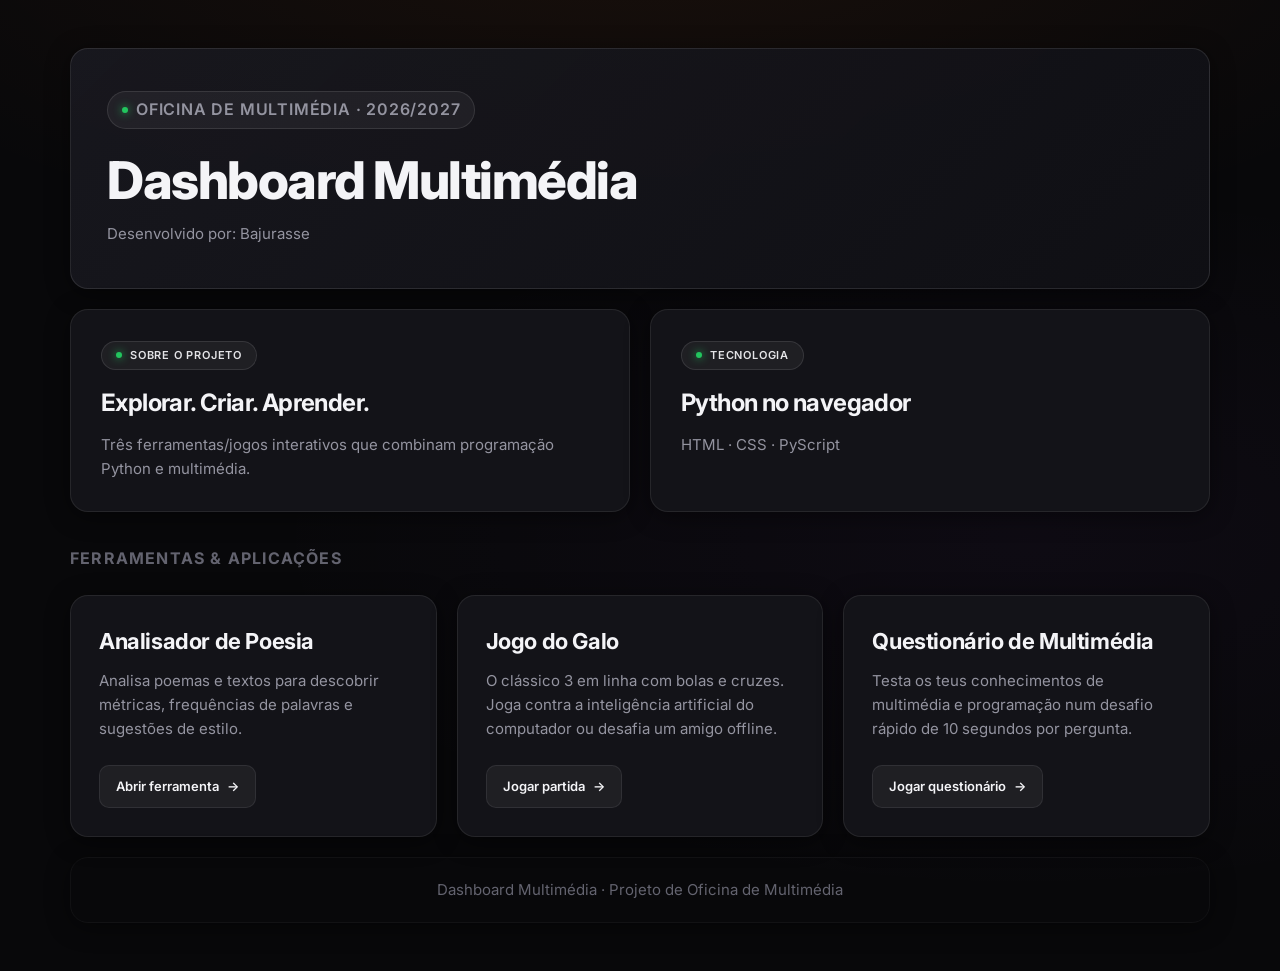
==== index.html @ f6f0ed1e "Novos ficheiros" ====
<!DOCTYPE html>
<html lang="pt-PT">
<head>
    <meta charset="UTF-8">
    <meta name="viewport" content="width=device-width, initial-scale=1.0">

    <title>Dashboard Multimédia</title>

    <link rel="preconnect" href="https://fonts.googleapis.com">
    <link rel="preconnect" href="https://fonts.gstatic.com" crossorigin>
    <link href="https://fonts.googleapis.com/css2?family=Inter:wght@400;500;600;700;800;900&display=swap" rel="stylesheet">

    <link rel="stylesheet" href="./style.css">
</head>

<body>

    <main class="dashboard">

        <section class="tile tile--hero">
            <p class="label">OFICINA DE MULTIMÉDIA · 2026/2027</p>
            <h1>Dashboard Multimédia</h1>
            <p>Desenvolvido por: Bajurasse</p>
        </section>

        <section class="tile tile--about">
            <p class="label">SOBRE O PROJETO</p>
            <h2>Explorar. Criar. Aprender.</h2>
            <p>Três ferramentas/jogos interativos que combinam programação Python e multimédia.</p>
        </section>

        <section class="tile tile--info">
            <p class="label">TECNOLOGIA</p>
            <h2>Python no navegador</h2>
            <p>HTML · CSS · PyScript</p>
        </section>

        <div class="hub-section-title">
            <h2>Ferramentas & Aplicações</h2>
        </div>

        <div class="hub-cards">

            <!-- WIDGET 1 -->
            <a href="./poesia/poetry.html" class="tile tile--hub-card">
                <div>
                    <h2>Analisador de Poesia</h2>
                    <p>Analisa poemas e textos para descobrir métricas, frequências de palavras e sugestões de estilo.</p>
                </div>
                <div class="hub-card-action">
                    Abrir ferramenta <span>→</span>
                </div>
            </a>

            <!-- WIDGET 2 -->
            <a href="./galo/galo.html" class="tile tile--hub-card">
                <div>
                    <h2>Jogo do Galo</h2>
                    <p>O clássico 3 em linha com bolas e cruzes. Joga contra a inteligência artificial do computador ou desafia um amigo offline.</p>
                </div>
                <div class="hub-card-action">
                    Jogar partida <span>→</span>
                </div>
            </a>

            <!-- WIDGET 3 -->
            <a href="./quiz/quiz.html" class="tile tile--hub-card">
                <div>
                    <h2>Questionário de Multimédia</h2>
                    <p>Testa os teus conhecimentos de multimédia e programação num desafio rápido de 10 segundos por pergunta.</p>
                </div>
                <div class="hub-card-action">
                    Jogar questionário <span>→</span>
                </div>
            </a>

        </div>

        <footer class="tile tile--footer">
            <p>Dashboard Multimédia · Projeto de Oficina de Multimédia</p>
        </footer>

    </main>

</body>
</html>
---- style.css ----
/* ==========================================================================
   TEMA MCSR PORTUGAL (MODERNO · DARK · MINIMALISTA · ALTO CONTRASTE)
   Inspirado no design system de https://www.mcsrpt.org/
   ========================================================================== */

:root {
    --bg-page: #08080a;
    --bg-surface: #101014;
    --bg-tile: #131318;
    --bg-tile-hover: #181820;
    --bg-elevated: #1c1c24;

    --border: rgba(255, 255, 255, 0.08);
    --border-hover: rgba(255, 255, 255, 0.22);
    --border-subtle: rgba(255, 255, 255, 0.04);

    --text-primary: #f4f4f7;
    --text: #f4f4f7;
    --text-muted: #9494a0;
    --muted: #9494a0;
    --text-dim: #63636f;
    --tile: #131318;
    --background: #08080a;

    /* Destaques inspirados no MCSR Portugal */
    --accent-orange: #f97316;
    --accent-amber: #fbbf24;
    --accent-purple: #a855f7;
    --accent-white: #ffffff;
    --accent-green: #22c55e;
    --accent-red: #ef4444;

    --font: 'Inter', -apple-system, BlinkMacSystemFont, 'Segoe UI', Roboto, sans-serif;
}

* {
    box-sizing: border-box;
}

body {
    margin: 0;
    padding: 48px 24px;
    background-color: var(--bg-page);
    /* Brilho ambiente subtil no fundo */
    background-image: 
        radial-gradient(ellipse 70% 40% at 50% -10%, rgba(249, 115, 22, 0.07), transparent),
        radial-gradient(ellipse 60% 40% at 80% 60%, rgba(168, 85, 247, 0.04), transparent);
    background-attachment: fixed;
    color: var(--text-primary);
    font-family: var(--font);
    line-height: 1.6;
    -webkit-font-smoothing: antialiased;
}

/* =====================================
   GRELHA DA DASHBOARD
   ===================================== */
.dashboard {
    display: grid;
    grid-template-columns: repeat(4, 1fr);
    gap: 20px;
    max-width: 1140px;
    margin: 0 auto;
}

/* =====================================
   TILES (CARTÕES DARK COM BORDA CRISTALINA)
   ===================================== */
.tile {
    background: var(--bg-tile);
    border: 1px solid var(--border);
    border-radius: 18px;
    padding: 30px;
    box-shadow: 0 4px 24px rgba(0, 0, 0, 0.45);
    transition: transform 0.2s ease, border-color 0.2s ease, background-color 0.2s ease, box-shadow 0.2s ease;
    position: relative;
    overflow: hidden;
}

.tile:hover {
    border-color: var(--border-hover);
    transform: translateY(-3px);
    box-shadow: 0 8px 30px rgba(0, 0, 0, 0.65);
}

.tile--hero {
    grid-column: span 4;
    background: linear-gradient(135deg, rgba(25, 25, 32, 0.9) 0%, rgba(16, 16, 21, 0.95) 100%);
    border: 1px solid rgba(255, 255, 255, 0.1);
    padding: 42px 36px;
}

.tile--about,
.tile--info {
    grid-column: span 2;
    background: var(--bg-tile);
}

.tile--poetry,
.tile--galo,
.tile--quiz {
    grid-column: span 2;
}

.tile--footer {
    grid-column: span 4;
    text-align: center;
    background: transparent;
    border: 1px solid var(--border-subtle);
    padding: 20px;
}

.tile--footer p {
    color: var(--text-dim) !important;
    font-size: 13px;
    margin: 0;
}

/* =====================================
   ETIQUETA PILL BADGE (ESTILO MCSRPT.ORG)
   ===================================== */
.label {
    display: inline-flex;
    align-items: center;
    gap: 8px;
    padding: 5px 14px;
    background: rgba(255, 255, 255, 0.05);
    border: 1px solid rgba(255, 255, 255, 0.1);
    border-radius: 999px;
    color: #e4e4e7;
    font-size: 11px;
    font-weight: 600;
    letter-spacing: 0.8px;
    text-transform: uppercase;
    margin-bottom: 14px;
    user-select: none;
}

/* Ponto verde brilhante como na badge de mcsrpt.org */
.label::before {
    content: '';
    width: 6px;
    height: 6px;
    border-radius: 50%;
    background: var(--accent-green);
    box-shadow: 0 0 8px var(--accent-green);
}

/* =====================================
   TIPOGRAFIA
   ===================================== */
h1 {
    font-size: 46px;
    font-weight: 800;
    letter-spacing: -1.2px;
    line-height: 1.15;
    margin: 8px 0 12px 0;
    color: var(--text-primary);
}

h2 {
    font-size: 24px;
    font-weight: 700;
    letter-spacing: -0.6px;
    margin: 0 0 10px 0;
    color: var(--text-primary);
}

h3 {
    font-size: 18px;
    font-weight: 700;
    margin: 12px 0 8px 0;
    color: var(--text-primary);
}

h4 {
    font-size: 14px;
    font-weight: 600;
    color: var(--text-muted);
    margin: 12px 0 4px 0;
}

p {
    margin: 0;
    line-height: 1.6;
}

.tile p:not(.label) {
    color: var(--text-muted);
    font-size: 15px;
}

.tile--hero h1 {
    font-size: 52px;
    letter-spacing: -1.5px;
}

.tile--hero p {
    font-size: 16px;
    color: var(--text-muted);
}

/* =====================================
   FORMULÁRIOS & CAMPOS
   ===================================== */
label {
    display: block;
    margin-top: 18px;
    margin-bottom: 6px;
    font-size: 13px;
    font-weight: 600;
    color: var(--text-muted);
    text-transform: uppercase;
    letter-spacing: 0.5px;
}

textarea,
input[type="number"],
input[type="text"] {
    width: 100%;
    padding: 14px 16px;
    margin-bottom: 12px;
    background: #0d0d10;
    border: 1px solid var(--border);
    border-radius: 12px;
    font-family: inherit;
    font-size: 14px;
    color: var(--text-primary);
    transition: border-color 0.2s ease, box-shadow 0.2s ease;
}

textarea:focus,
input:focus {
    outline: none;
    border-color: rgba(255, 255, 255, 0.4);
    box-shadow: 0 0 0 3px rgba(255, 255, 255, 0.08);
}

textarea {
    min-height: 130px;
    resize: vertical;
}

/* =====================================
   BOTÕES (ESTILO MCSRPT.ORG)
   ===================================== */
button {
    display: inline-flex;
    align-items: center;
    justify-content: center;
    gap: 8px;
    padding: 12px 22px;
    border: none;
    border-radius: 10px;
    background: var(--accent-white);
    color: #09090b;
    font-family: inherit;
    font-weight: 600;
    font-size: 14px;
    cursor: pointer;
    transition: transform 0.15s ease, opacity 0.15s ease, background-color 0.15s ease, box-shadow 0.15s ease;
    margin-top: 8px;
}

button:hover {
    background: #e4e4e7;
    transform: translateY(-1px);
    box-shadow: 0 4px 16px rgba(255, 255, 255, 0.15);
}

button:active {
    transform: translateY(0);
}

button:disabled {
    opacity: 0.5;
    cursor: not-allowed;
    transform: none !important;
    box-shadow: none !important;
}

/* =====================================
   CAIXA DE RESULTADOS
   ===================================== */
.result {
    margin-top: 20px;
    padding: 18px 20px;
    background: rgba(255, 255, 255, 0.03);
    border: 1px solid var(--border);
    border-radius: 14px;
    line-height: 1.7;
    font-size: 14px;
    color: var(--text-muted);
}

.result h3 {
    margin-top: 0;
    color: var(--text-primary);
}

.result h4 {
    color: var(--accent-orange);
}

/* =====================================
   REESCRITA COM SINÓNIMOS (POESIA)
   ===================================== */
.btn-rewrite {
    display: inline-flex;
    align-items: center;
    gap: 8px;
    margin-top: 16px;
    padding: 12px 20px;
    border-radius: 10px;
    background: var(--accent-white);
    color: #09090b;
    border: 1px solid var(--accent-white);
    font-weight: 600;
    font-size: 14px;
    cursor: pointer;
    transition: all 0.2s ease;
}

.btn-rewrite:hover {
    background: #e4e4e7;
    border-color: #e4e4e7;
    transform: translateY(-1px);
    box-shadow: 0 4px 16px rgba(255, 255, 255, 0.15);
}

.rewrite-box {
    margin-top: 18px;
    padding: 20px 22px;
    background: var(--bg-surface);
    border: 1px solid var(--border);
    border-radius: 14px;
    box-shadow: 0 4px 20px rgba(0, 0, 0, 0.5);
    animation: fadeIn 0.3s ease-in-out;
}

@keyframes fadeIn {
    from { opacity: 0; transform: translateY(6px); }
    to { opacity: 1; transform: translateY(0); }
}

.rewrite-box h3 {
    margin-top: 0;
    color: var(--text-primary);
    display: flex;
    align-items: center;
    gap: 8px;
}

.rewrite-stats {
    font-size: 13px;
    color: var(--text-muted);
    margin-bottom: 12px;
}

.rewritten-poem {
    font-style: italic;
    line-height: 1.8;
    color: #e4e4e7;
    white-space: pre-wrap;
    background: rgba(255, 255, 255, 0.02);
    padding: 16px 18px;
    border-radius: 10px;
    border-left: 3px solid var(--border-hover);
    font-size: 15px;
}

.synonym-word {
    background: rgba(255, 255, 255, 0.1);
    color: var(--accent-white);
    padding: 2px 6px;
    border-radius: 4px;
    font-weight: 600;
    border: 1px solid var(--border-hover);
}

/* =====================================
   CARTÕES DO HUB PRINCIPAL
   ===================================== */
.hub-section-title {
    grid-column: span 4;
    margin-top: 14px;
    margin-bottom: -6px;
}

.hub-section-title h2 {
    font-size: 16px;
    font-weight: 700;
    color: var(--text-dim);
    letter-spacing: 1.2px;
    text-transform: uppercase;
}

.hub-cards {
    grid-column: span 4;
    display: grid;
    grid-template-columns: repeat(3, 1fr);
    gap: 20px;
}

.tile--hub-card {
    display: flex;
    flex-direction: column;
    justify-content: space-between;
    text-decoration: none;
    color: inherit;
    cursor: pointer;
    background: var(--bg-tile);
    border: 1px solid var(--border);
    border-radius: 18px;
    padding: 28px;
}

.tile--hub-card h2 {
    margin-top: 0;
    margin-bottom: 10px;
    font-size: 22px;
    letter-spacing: -0.4px;
    color: var(--text-primary);
    transition: color 0.2s ease;
}

.tile--hub-card p {
    font-size: 14px;
    color: var(--text-muted);
    line-height: 1.6;
}

.hub-card-action {
    display: inline-flex;
    align-items: center;
    gap: 8px;
    margin-top: 24px;
    padding: 10px 16px;
    background: rgba(255, 255, 255, 0.05);
    border: 1px solid rgba(255, 255, 255, 0.08);
    border-radius: 10px;
    font-weight: 600;
    font-size: 13px;
    color: var(--text-primary);
    width: fit-content;
    transition: all 0.2s ease;
}

.tile--hub-card:hover .hub-card-action {
    background: var(--accent-white);
    color: #09090b;
    border-color: var(--accent-white);
    box-shadow: 0 4px 16px rgba(255, 255, 255, 0.2);
}

.tile--hub-card:hover .hub-card-action span {
    transform: translateX(4px);
}

.hub-card-action span {
    transition: transform 0.2s ease;
}

/* =====================================
   PÁGINAS INDIVIDUAIS DOS WIDGETS
   ===================================== */
.widget-container {
    max-width: 740px;
    margin: 0 auto;
    display: flex;
    flex-direction: column;
    gap: 22px;
}

.nav-header {
    display: flex;
    justify-content: space-between;
    align-items: center;
    padding: 8px 0;
}

.back-link {
    display: inline-flex;
    align-items: center;
    gap: 8px;
    text-decoration: none;
    color: var(--text-muted);
    background: var(--bg-tile);
    border: 1px solid var(--border);
    padding: 10px 18px;
    border-radius: 12px;
    font-size: 13px;
    font-weight: 600;
    transition: all 0.2s ease;
}

.back-link:hover {
    background: rgba(255, 255, 255, 0.1);
    color: var(--text-primary);
    border-color: rgba(255, 255, 255, 0.25);
    transform: translateX(-3px);
}

.nav-brand {
    font-size: 12px;
    font-weight: 700;
    color: var(--text-dim);
    letter-spacing: 1.2px;
    text-transform: uppercase;
}

.tile--single {
    width: 100%;
}

/* =====================================
   WIDGET 3: QUESTIONÁRIO & TEMPORIZADOR
   ===================================== */
.quiz-top-bar {
    display: flex;
    justify-content: flex-end;
    align-items: center;
    margin-bottom: 8px;
}

.quiz-timer {
    display: inline-flex;
    align-items: center;
    gap: 8px;
    background: #0f0f13;
    color: var(--text-primary);
    padding: 7px 16px;
    border-radius: 999px;
    font-size: 13px;
    font-weight: 700;
    border: 1px solid var(--border);
    transition: all 0.2s ease;
}

.timer-urgente {
    color: var(--accent-red) !important;
    background: rgba(239, 68, 68, 0.15) !important;
    border-color: rgba(239, 68, 68, 0.4) !important;
    animation: timer-pulse 0.5s infinite alternate;
}

@keyframes timer-pulse {
    from { transform: scale(1); }
    to { transform: scale(1.06); }
}

.timer-bar-track {
    width: 100%;
    height: 4px;
    background: #181820;
    border-radius: 99px;
    overflow: hidden;
    margin-top: 10px;
    margin-bottom: 22px;
}

.timer-bar-fill {
    height: 100%;
    width: 100%;
    background: var(--accent-orange);
    border-radius: 99px;
    transition: width 1s linear, background-color 0.3s ease;
}

.timer-bar-fill.bar-urgente {
    background: var(--accent-red) !important;
    box-shadow: 0 0 10px var(--accent-red);
}

#quiz-question {
    font-size: 18px;
    font-weight: 700;
    margin-top: 20px;
    margin-bottom: 12px;
    color: var(--text-primary);
}

#quiz-options {
    display: grid;
    gap: 10px;
    margin-top: 14px;
}

.quiz-option {
    display: block;
    width: 100%;
    text-align: left;
    padding: 15px 18px;
    border: 1px solid var(--border);
    border-radius: 12px;
    background: #0e0e12;
    color: var(--text-primary);
    font-size: 14px;
    font-weight: 500;
    cursor: pointer;
    transition: all 0.2s ease;
    margin: 0;
}

.quiz-option:hover:not(:disabled) {
    background: #181820;
    border-color: rgba(255, 255, 255, 0.2);
    transform: translateX(4px);
}

.quiz-option:disabled {
    cursor: default;
}

.quiz-option.correct {
    background: rgba(34, 197, 94, 0.14) !important;
    border-color: #22c55e !important;
    color: #4ade80 !important;
    font-weight: 600;
}

.quiz-option.incorrect {
    background: rgba(239, 68, 68, 0.14) !important;
    border-color: #ef4444 !important;
    color: #f87171 !important;
    font-weight: 600;
}

/* =====================================
   ANIMAÇÃO DE EXPLOSÃO DA BOMBA
   ===================================== */
.shake-screen {
    animation: screen-shake 0.6s cubic-bezier(0.36, 0.07, 0.19, 0.97) both;
}

@keyframes screen-shake {
    0%, 100% { transform: translate(0, 0) rotate(0deg); }
    15% { transform: translate(-8px, 6px) rotate(-1.5deg); }
    30% { transform: translate(7px, -6px) rotate(1.5deg); }
    45% { transform: translate(-6px, 4px) rotate(-1deg); }
    60% { transform: translate(5px, -3px) rotate(1deg); }
    75% { transform: translate(-3px, 2px) rotate(-0.5deg); }
    90% { transform: translate(2px, -1px) rotate(0.5deg); }
}

.explosion-overlay {
    position: fixed;
    inset: 0;
    background: radial-gradient(circle, rgba(249, 115, 22, 0.35) 0%, rgba(9, 9, 11, 0.94) 85%);
    backdrop-filter: blur(8px);
    display: flex;
    align-items: center;
    justify-content: center;
    z-index: 2500;
    opacity: 0;
    pointer-events: none;
    transition: opacity 0.25s ease;
}

.explosion-overlay.active {
    opacity: 1;
    pointer-events: auto;
}

.explosion-overlay.hidden {
    display: none;
}

.explosion-card {
    position: relative;
    display: flex;
    flex-direction: column;
    align-items: center;
    justify-content: center;
    text-align: center;
    padding: 36px 30px;
    background: #111116;
    border: 2px solid var(--accent-orange);
    border-radius: 24px;
    box-shadow: 0 16px 50px rgba(249, 115, 22, 0.35), 0 0 60px rgba(249, 115, 22, 0.2);
    animation: blast-pop 0.5s cubic-bezier(0.175, 0.885, 0.32, 1.275) forwards;
    max-width: 360px;
    width: 90%;
}

@keyframes blast-pop {
    0% { transform: scale(0.3) rotate(-10deg); opacity: 0; }
    60% { transform: scale(1.12) rotate(4deg); opacity: 1; }
    100% { transform: scale(1) rotate(0deg); opacity: 1; }
}

.shockwave {
    position: absolute;
    width: 140px;
    height: 140px;
    border-radius: 50%;
    border: 4px solid var(--accent-orange);
    box-shadow: 0 0 25px var(--accent-orange);
    animation: expand-shockwave 1.4s cubic-bezier(0.1, 0.8, 0.3, 1) infinite;
    pointer-events: none;
}

@keyframes expand-shockwave {
    0% { transform: scale(0.4); opacity: 1; }
    100% { transform: scale(2.8); opacity: 0; }
}

.bomb-blast-icon {
    font-size: 72px;
    line-height: 1;
    margin-bottom: 12px;
}

.boom-title {
    font-size: 40px;
    font-weight: 900;
    letter-spacing: 2px;
    color: var(--accent-orange);
    text-shadow: 0 0 25px rgba(249, 115, 22, 0.6);
    margin: 6px 0 2px 0;
}

.boom-subtitle {
    font-size: 16px;
    font-weight: 700;
    color: var(--text-primary);
    margin: 4px 0 14px 0;
}

.boom-dismiss-hint {
    font-size: 12px;
    color: var(--text-dim);
    background: rgba(255, 255, 255, 0.05);
    padding: 6px 14px;
    border-radius: 20px;
    font-weight: 600;
}

.explosion-particles {
    position: absolute;
    inset: 0;
    pointer-events: none;
}

.particle {
    position: absolute;
    font-size: 26px;
    animation: fly-out 1.2s ease-out forwards;
}

.p1 { top: 5%; left: 10%; --tx: -50px; --ty: -40px; }
.p2 { top: 10%; right: 10%; --tx: 50px; --ty: -35px; }
.p3 { bottom: 15%; left: 8%; --tx: -45px; --ty: 40px; }
.p4 { bottom: 12%; right: 8%; --tx: 45px; --ty: 45px; }
.p5 { top: 50%; left: -5%; --tx: -40px; --ty: 0px; }
.p6 { top: 50%; right: -5%; --tx: 40px; --ty: 0px; }

@keyframes fly-out {
    0% { transform: translate(0, 0) scale(0.5); opacity: 0; }
    40% { opacity: 1; }
    100% { transform: translate(var(--tx), var(--ty)) scale(1.3); opacity: 0; }
}

/* =====================================
   WIDGET 2: JOGO DO GALO
   ===================================== */
.galo-wrapper {
    display: flex;
    flex-direction: column;
    align-items: center;
    gap: 18px;
    margin-top: 18px;
}

/* Segmented Control para Modos */
.galo-mode-selector {
    display: flex;
    gap: 6px;
    background: #0d0d10;
    border: 1px solid var(--border);
    padding: 5px;
    border-radius: 12px;
    max-width: 100%;
}

.mode-btn {
    padding: 8px 16px;
    border: none;
    border-radius: 8px;
    background: transparent;
    color: var(--text-muted);
    font-weight: 600;
    font-size: 13px;
    cursor: pointer;
    transition: all 0.2s ease;
    margin: 0;
}

.mode-btn:hover {
    color: var(--text-primary);
}

.mode-btn.active {
    background: #24242e;
    color: #ffffff;
    box-shadow: 0 2px 8px rgba(0, 0, 0, 0.5);
}

/* Seletor de Dificuldade */
.difficulty-selector {
    display: flex;
    align-items: center;
    gap: 10px;
    background: #0d0d10;
    padding: 6px 14px;
    border-radius: 12px;
    border: 1px solid var(--border);
}

.difficulty-label {
    font-size: 11px;
    font-weight: 700;
    color: var(--text-dim);
    text-transform: uppercase;
    letter-spacing: 0.8px;
}

.difficulty-buttons {
    display: flex;
    gap: 4px;
}

.diff-btn {
    padding: 5px 12px;
    border: none;
    border-radius: 6px;
    background: transparent;
    color: var(--text-muted);
    font-size: 12px;
    font-weight: 600;
    cursor: pointer;
    transition: all 0.2s ease;
    margin: 0;
}

.diff-btn:hover {
    color: var(--text-primary);
}

.diff-btn.active {
    background: #24242e;
    color: #ffffff;
}

/* Placar */
.galo-scoreboard {
    display: grid;
    grid-template-columns: repeat(3, 1fr);
    gap: 12px;
    width: 100%;
    max-width: 360px;
}

.score-card {
    background: #0d0d10;
    padding: 12px 8px;
    border-radius: 12px;
    border: 1px solid var(--border);
    text-align: center;
}

.score-title {
    font-size: 11px;
    font-weight: 700;
    color: var(--text-dim);
    text-transform: uppercase;
    letter-spacing: 0.8px;
}

.score-val {
    font-size: 26px;
    font-weight: 800;
    color: var(--text-primary);
    margin-top: 2px;
}

.galo-status {
    font-size: 16px;
    font-weight: 700;
    text-align: center;
    min-height: 24px;
    color: var(--text-primary);
}

/* Quadrícula 3x3 */
.galo-board {
    display: grid;
    grid-template-columns: repeat(3, 92px);
    grid-template-rows: repeat(3, 92px);
    gap: 10px;
    background: #09090c;
    border: 1px solid var(--border);
    padding: 12px;
    border-radius: 20px;
    box-shadow: inset 0 2px 10px rgba(0, 0, 0, 0.6);
}

.galo-cell {
    background: #14141a;
    border: 1px solid rgba(255, 255, 255, 0.06);
    border-radius: 14px;
    font-size: 44px;
    font-weight: 800;
    display: flex;
    align-items: center;
    justify-content: center;
    cursor: pointer;
    transition: transform 0.15s ease, background-color 0.2s ease, border-color 0.2s ease;
    box-shadow: 0 4px 12px rgba(0, 0, 0, 0.3);
    margin: 0;
    padding: 0;
    user-select: none;
}

.galo-cell:hover:not(:disabled) {
    transform: scale(1.04);
    background: #1c1c24;
    border-color: rgba(255, 255, 255, 0.2);
}

.galo-cell.cell--x {
    color: var(--accent-purple);
    text-shadow: 0 0 16px rgba(168, 85, 247, 0.4);
}

.galo-cell.cell--o {
    color: var(--accent-orange);
    text-shadow: 0 0 16px rgba(249, 115, 22, 0.4);
}

.galo-cell.cell--winner {
    background: rgba(34, 197, 94, 0.2) !important;
    border-color: var(--accent-green) !important;
    color: #4ade80 !important;
    box-shadow: 0 0 20px rgba(34, 197, 94, 0.4);
    animation: winner-pulse 0.6s infinite alternate;
}

@keyframes winner-pulse {
    from { transform: scale(1); }
    to { transform: scale(1.06); }
}

.btn-reset {
    margin-top: 6px;
    padding: 10px 20px;
    border-radius: 10px;
    background: rgba(255, 255, 255, 0.05);
    color: var(--text-primary);
    font-weight: 600;
    font-size: 13px;
    cursor: pointer;
    border: 1px solid var(--border);
    transition: all 0.2s ease;
}

.btn-reset:hover {
    background: rgba(255, 255, 255, 0.12);
    border-color: rgba(255, 255, 255, 0.25);
    color: #ffffff;
}

/* Modal de Resultado do Jogo do Galo */
.galo-result-overlay {
    position: fixed;
    inset: 0;
    display: flex;
    align-items: center;
    justify-content: center;
    z-index: 2300;
    opacity: 0;
    pointer-events: none;
    transition: opacity 0.3s ease;
}

.galo-result-overlay.active {
    opacity: 1;
    pointer-events: auto;
}

.galo-result-overlay.hidden {
    display: none;
}

.result-backdrop {
    position: absolute;
    inset: 0;
    background: rgba(8, 8, 10, 0.85);
    backdrop-filter: blur(6px);
}

.result-modal {
    position: relative;
    background: #121217;
    border: 2px solid var(--border);
    border-radius: 24px;
    padding: 34px 28px;
    text-align: center;
    max-width: 380px;
    width: 90%;
    box-shadow: 0 20px 50px rgba(0, 0, 0, 0.8);
    transform: scale(0.7) translateY(30px);
    transition: transform 0.4s cubic-bezier(0.175, 0.885, 0.32, 1.275);
    z-index: 2;
}

.galo-result-overlay.active .result-modal {
    transform: scale(1) translateY(0);
}

.result-modal.modal--win {
    border-color: var(--accent-green);
    box-shadow: 0 0 40px rgba(34, 197, 94, 0.25);
}

.result-modal.modal--loss {
    border-color: var(--accent-red);
    box-shadow: 0 0 40px rgba(239, 68, 68, 0.25);
}

.result-modal.modal--draw {
    border-color: var(--accent-orange);
    box-shadow: 0 0 40px rgba(249, 115, 22, 0.25);
}

.result-icon {
    font-size: 64px;
    line-height: 1;
    margin-bottom: 12px;
    animation: bounce-icon 0.8s infinite alternate ease-in-out;
}

@keyframes bounce-icon {
    from { transform: translateY(0) scale(1); }
    to { transform: translateY(-8px) scale(1.1); }
}

.result-title {
    font-size: 26px;
    font-weight: 800;
    margin-bottom: 8px;
    color: var(--text-primary);
}

.result-modal.modal--win .result-title {
    color: #4ade80;
}

.result-modal.modal--loss .result-title {
    color: #f87171;
}

.result-modal.modal--draw .result-title {
    color: #fbbf24;
}

.result-message {
    font-size: 14px;
    color: var(--text-muted);
    line-height: 1.6;
    margin-bottom: 24px;
}

.btn-play-again {
    padding: 12px 24px;
    border: none;
    border-radius: 10px;
    background: var(--accent-white);
    color: #09090b;
    font-weight: 700;
    font-size: 14px;
    cursor: pointer;
    box-shadow: 0 4px 16px rgba(255, 255, 255, 0.2);
    transition: transform 0.2s ease, opacity 0.2s ease;
    margin: 0;
}

.btn-play-again:hover {
    background: #e4e4e7;
    transform: translateY(-2px);
}

/* =====================================
   ECRÃ DE CARREGAMENTO (PYSCRIPT)
   ===================================== */
.loading {
    position: fixed;
    inset: 0;
    background: var(--bg-page);
    display: flex;
    flex-direction: column;
    align-items: center;
    justify-content: center;
    z-index: 10000;
}

.spinner {
    width: 38px;
    height: 38px;
    border: 3px solid rgba(255, 255, 255, 0.1);
    border-top-color: var(--accent-orange);
    border-radius: 50%;
    animation: spin .7s linear infinite;
}

.loading p {
    margin-top: 16px;
    font-size: 14px;
    color: var(--text-muted);
    font-weight: 500;
}

@keyframes spin {
    to {
        transform: rotate(360deg);
    }
}

/* =====================================
   RESPONSIVIDADE
   ===================================== */
@media (max-width: 850px) {
    body {
        padding: 32px 16px;
    }

    .dashboard {
        grid-template-columns: repeat(2, 1fr);
        gap: 16px;
    }

    .tile--hero,
    .tile--footer,
    .hub-section-title,
    .hub-cards {
        grid-column: span 2;
    }

    .hub-cards {
        grid-template-columns: 1fr;
    }

    h1 {
        font-size: 38px;
    }

    .tile--hero h1 {
        font-size: 40px;
    }
}

@media (max-width: 550px) {
    body {
        padding: 24px 12px;
    }

    .dashboard {
        grid-template-columns: 1fr;
    }

    .tile,
    .tile--hero,
    .tile--about,
    .tile--info,
    .tile--poetry,
    .tile--galo,
    .tile--quiz,
    .tile--footer,
    .hub-section-title,
    .hub-cards {
        grid-column: span 1;
    }

    .tile {
        padding: 22px;
    }

    h1 {
        font-size: 32px;
    }

    .tile--hero h1 {
        font-size: 34px;
    }
}

@media (max-width: 450px) {
    .galo-board {
        grid-template-columns: repeat(3, 76px);
        grid-template-rows: repeat(3, 76px);
        gap: 8px;
        padding: 8px;
    }
    .galo-cell {
        font-size: 36px;
        border-radius: 12px;
    }
}
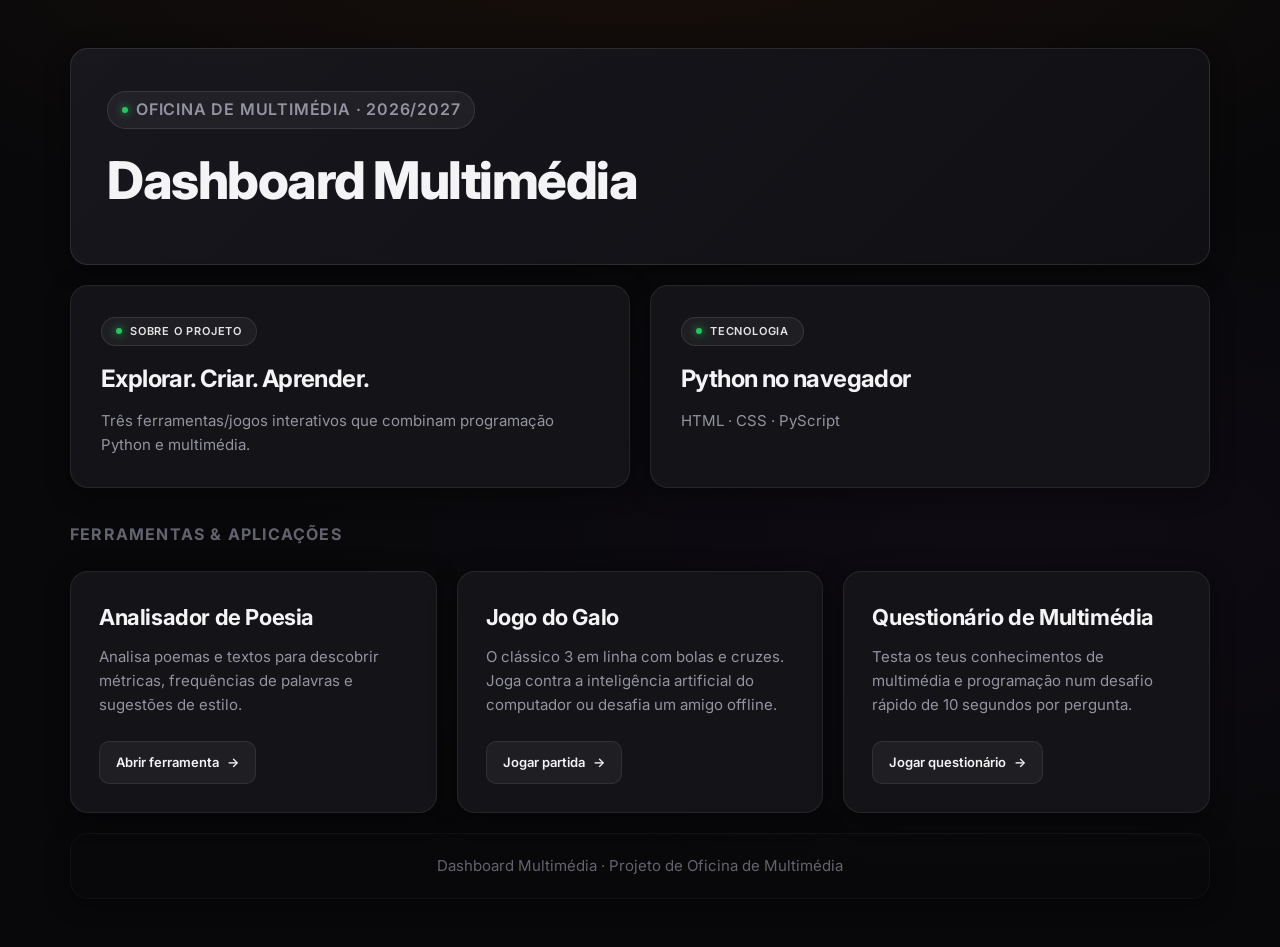
==== commit b5766082: "Add files via upload" ====
--- a/index.html
+++ b/index.html
@@ -20,7 +20,6 @@
         <section class="tile tile--hero">
             <p class="label">OFICINA DE MULTIMÉDIA · 2026/2027</p>
             <h1>Dashboard Multimédia</h1>
-            <p>Desenvolvido por: Bajurasse</p>
         </section>
 
         <section class="tile tile--about">
--- a/style.css
+++ b/style.css
@@ -300,6 +300,158 @@
 
 .result h4 {
     color: var(--accent-orange);
+}
+
+/* =====================================
+   NUVEM DE PALAVRAS (POESIA)
+   ===================================== */
+.word-cloud {
+    margin-top: 18px;
+    padding: 20px 22px;
+    background: var(--bg-surface);
+    border: 1px solid var(--border);
+    border-radius: 14px;
+    box-shadow: 0 4px 20px rgba(0, 0, 0, 0.5);
+    animation: fadeIn 0.3s ease-in-out;
+}
+
+.word-cloud h3 {
+    margin-top: 0;
+    color: var(--text-primary);
+}
+
+.cloud-legend {
+    font-size: 13px;
+    color: var(--text-muted);
+    margin-bottom: 12px;
+}
+
+.cloud-words {
+    display: flex;
+    flex-wrap: wrap;
+    align-items: center;
+    align-content: center;
+    justify-content: center;
+    gap: 8px 14px;
+    /* Área estreita e centrada para a nuvem crescer na vertical */
+    max-width: 340px;
+    min-height: 360px;
+    margin: 0 auto;
+    padding: 24px 16px;
+    background: rgba(255, 255, 255, 0.02);
+    border-radius: 10px;
+    line-height: 1.2;
+}
+
+.cloud-word {
+    font-weight: 700;
+    cursor: default;
+    transition: transform 0.2s ease, color 0.2s ease;
+    overflow-wrap: anywhere;
+}
+
+.cloud-word:hover {
+    transform: scale(1.12);
+}
+
+/* Imagem gerada pelo WordCloud */
+.cloud-image {
+    display: block;
+    width: 100%;
+    height: auto;
+}
+
+.cloud-download {
+    display: inline-flex;
+    margin-top: 14px;
+    padding: 10px 18px;
+    border-radius: 10px;
+    background: rgba(255, 255, 255, 0.05);
+    border: 1px solid var(--border);
+    color: var(--text-primary);
+    font-size: 13px;
+    font-weight: 600;
+    text-decoration: none;
+    transition: all 0.2s ease;
+}
+
+.cloud-download:hover {
+    background: rgba(255, 255, 255, 0.12);
+    border-color: var(--border-hover);
+}
+
+/* Opções da nuvem (cores e número de palavras) */
+.cloud-options {
+    flex-direction: column;
+    gap: 18px;
+    margin-top: 16px;
+    padding: 20px 22px;
+    background: var(--bg-surface);
+    border: 1px solid var(--border);
+    border-radius: 14px;
+    animation: fadeIn 0.3s ease-in-out;
+}
+
+.cloud-option {
+    display: flex;
+    flex-direction: column;
+    gap: 10px;
+}
+
+.cloud-option-label {
+    font-size: 13px;
+    font-weight: 600;
+    color: var(--text-muted);
+}
+
+.cloud-option-label strong {
+    color: var(--text-primary);
+}
+
+.palette-buttons {
+    display: flex;
+    flex-wrap: wrap;
+    gap: 8px;
+}
+
+.palette-btn {
+    flex-direction: column;
+    align-items: stretch;
+    gap: 6px;
+    padding: 8px 12px;
+    min-width: 92px;
+    background: rgba(255, 255, 255, 0.05);
+    color: var(--text-primary);
+    border: 1px solid var(--border);
+    font-size: 13px;
+}
+
+.palette-btn:hover {
+    background: rgba(255, 255, 255, 0.1);
+    border-color: var(--border-hover);
+    box-shadow: none;
+}
+
+.palette-btn.active {
+    border-color: var(--accent-white);
+    background: rgba(255, 255, 255, 0.12);
+}
+
+.palette-swatch {
+    display: block;
+    height: 10px;
+    border-radius: 4px;
+}
+
+.cloud-range {
+    width: 100%;
+    max-width: 320px;
+    accent-color: var(--accent-white);
+    cursor: pointer;
+}
+
+.cloud-generate {
+    align-self: flex-start;
 }
 
 /* =====================================
